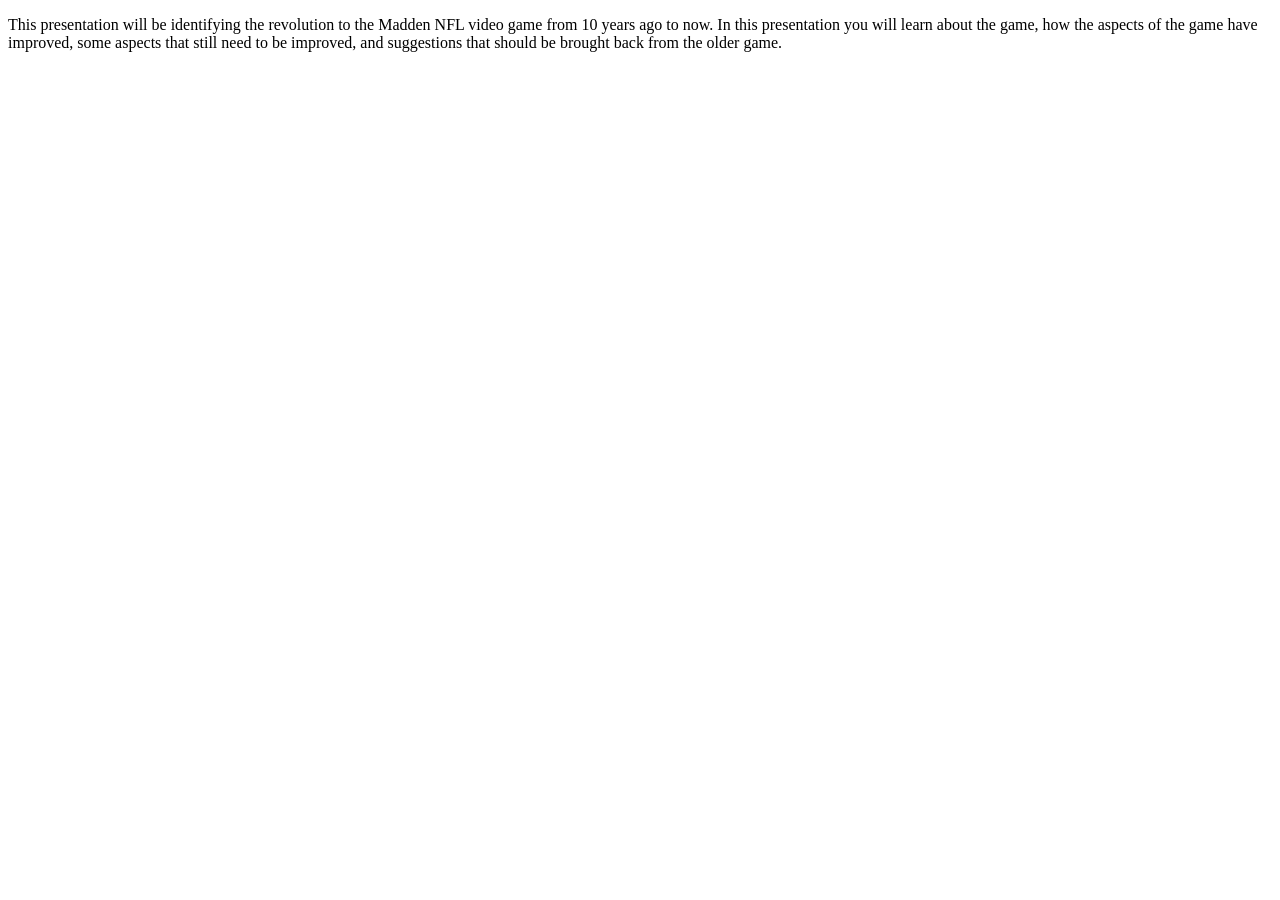
==== Index.html @ e031095c "Rename Comparison.html to Index.html" ====
<!DOCTYPE html>
<html>
    <head>
        <link rel = "stylesheet" type="text/css" href = "style.css">       
        <title><h1>Comparison of Madden 2008 to Madden 2019</h1></title>
</head>
<BODY>
    <p> This presentation will be identifying the revolution to the Madden NFL video game from 10 years ago to now. 
        In this presentation you will learn about the game, how the aspects of the game have improved, some aspects that 
        still need to be improved, and suggestions that should be brought back from the older game.
    </p>










</BODY>
</html>
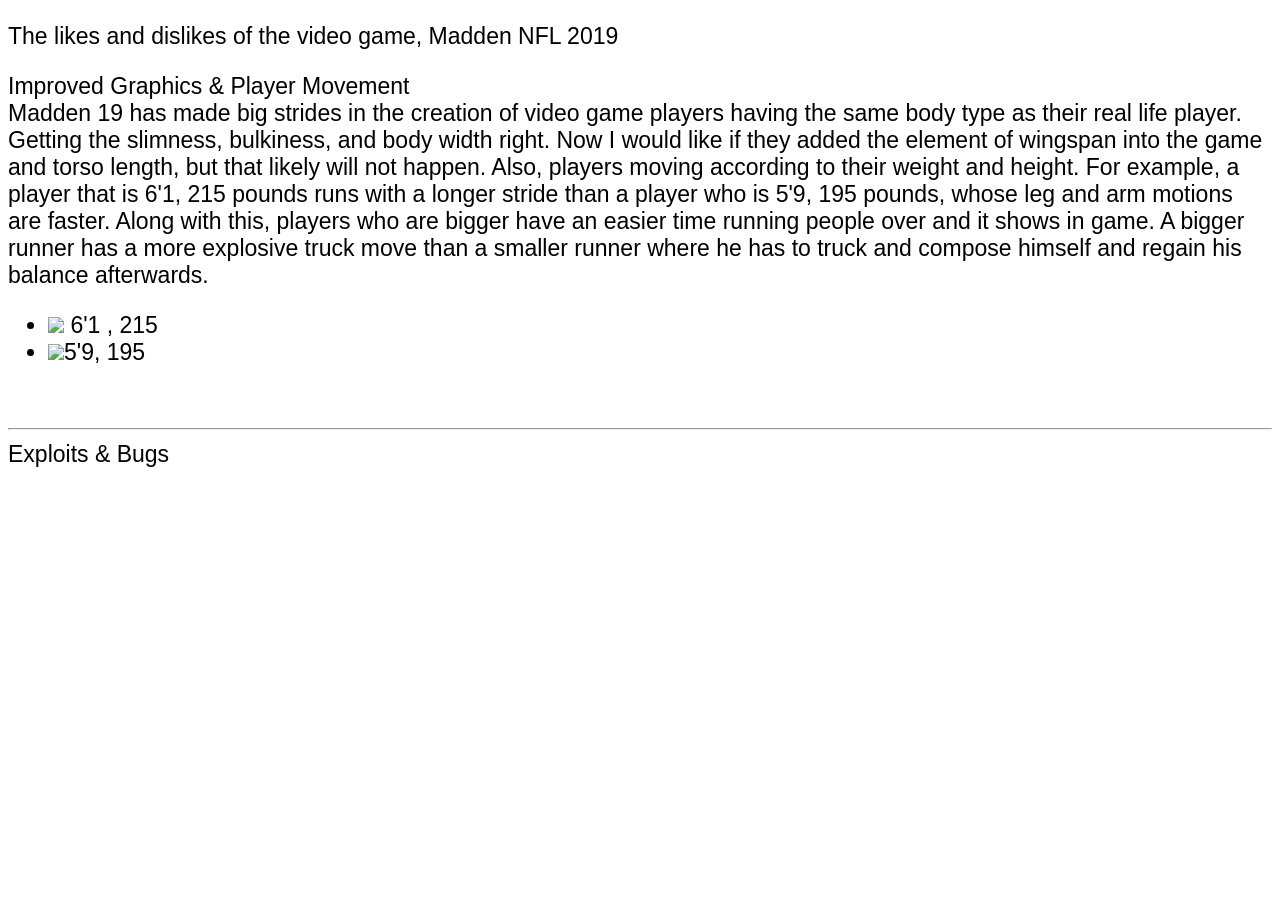
==== commit d48690b4: "added content" ====
--- a/Index.html
+++ b/Index.html
@@ -1,14 +1,40 @@
 <!DOCTYPE html>
 <html>
     <head>
+         <link href="https://fonts.googleapis.com/css?family=Sarabun" rel="stylesheet">
         <link rel = "stylesheet" type="text/css" href = "style.css">       
-        <title><h1>Comparison of Madden 2008 to Madden 2019</h1></title>
+        <title><h1> Madden  NFL 2019</h1></title>
 </head>
 <BODY>
-    <p> This presentation will be identifying the revolution to the Madden NFL video game from 10 years ago to now. 
-        In this presentation you will learn about the game, how the aspects of the game have improved, some aspects that 
-        still need to be improved, and suggestions that should be brought back from the older game.
+    <p> The likes and dislikes of the video game, Madden NFL 2019
     </p>
+    <section>
+        <header>Improved Graphics & Player Movement
+        </header>
+        <article> Madden 19 has made big strides in the creation of  video game players having
+            the same body type as their real life player. Getting the slimness, bulkiness, and body width right.
+            Now I would like if they added the element of wingspan into the game and torso length, but that likely will not happen.
+            Also, players moving according to their weight and height. For example, a player that is 6'1, 215 pounds
+            runs with a longer stride than a player who is 5'9, 195 pounds, whose leg and arm motions are faster. Along with this,
+            players who are bigger have an easier time running people over and it shows in game. A bigger runner has a more explosive
+            truck move than a smaller runner where he has to truck and compose himself and regain his balance afterwards.
+        </article>
+        <footer>
+            <ul>
+                <Li><img src ="rb.jfif"> 6'1 , 215</Li>
+                <li> <img src="wr.jfif">5'9, 195</li>
+            </ul>
+        </footer>
+    </section>
+    <br>
+    <hr>
+    <section>
+        <header>Exploits & Bugs</header>
+        <article></article>
+        <footer></footer>
+    </section>
+
+
 
 
 
--- a/style.css
+++ b/style.css
@@ -0,0 +1,3 @@
+body{
+    font-size: 23px;
+    font-family:'Sarabun', sans-serif;}
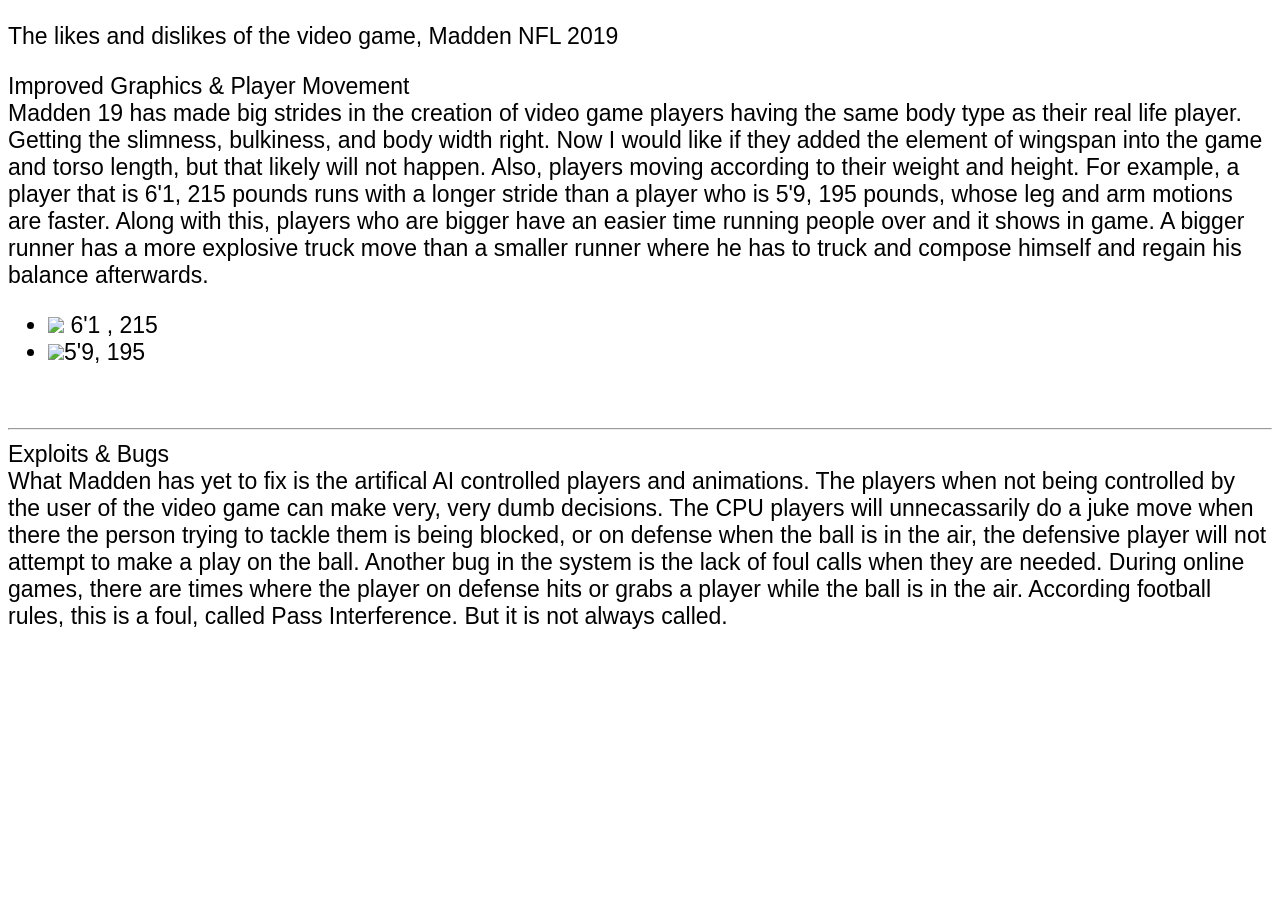
==== commit 6e57409a: "added paragraph" ====
--- a/Index.html
+++ b/Index.html
@@ -30,7 +30,14 @@
     <hr>
     <section>
         <header>Exploits & Bugs</header>
-        <article></article>
+        <article>What Madden has yet to fix is the artifical AI controlled players and animations.
+            The players when  not being controlled by the user of the video game  can make very, very dumb decisions. 
+            The CPU players will unnecassarily do a juke move when there the person trying to tackle them is being blocked, 
+            or on defense when the ball is in the air, the defensive player will not attempt to make a play on the ball. 
+            Another bug in the system is the lack of foul calls when they are needed. During online games, there are times where
+            the player on defense hits or grabs a player while the ball is in the air. According football rules, this is a foul,
+            called Pass Interference. But it is not always called.
+        </article>
         <footer></footer>
     </section>
 
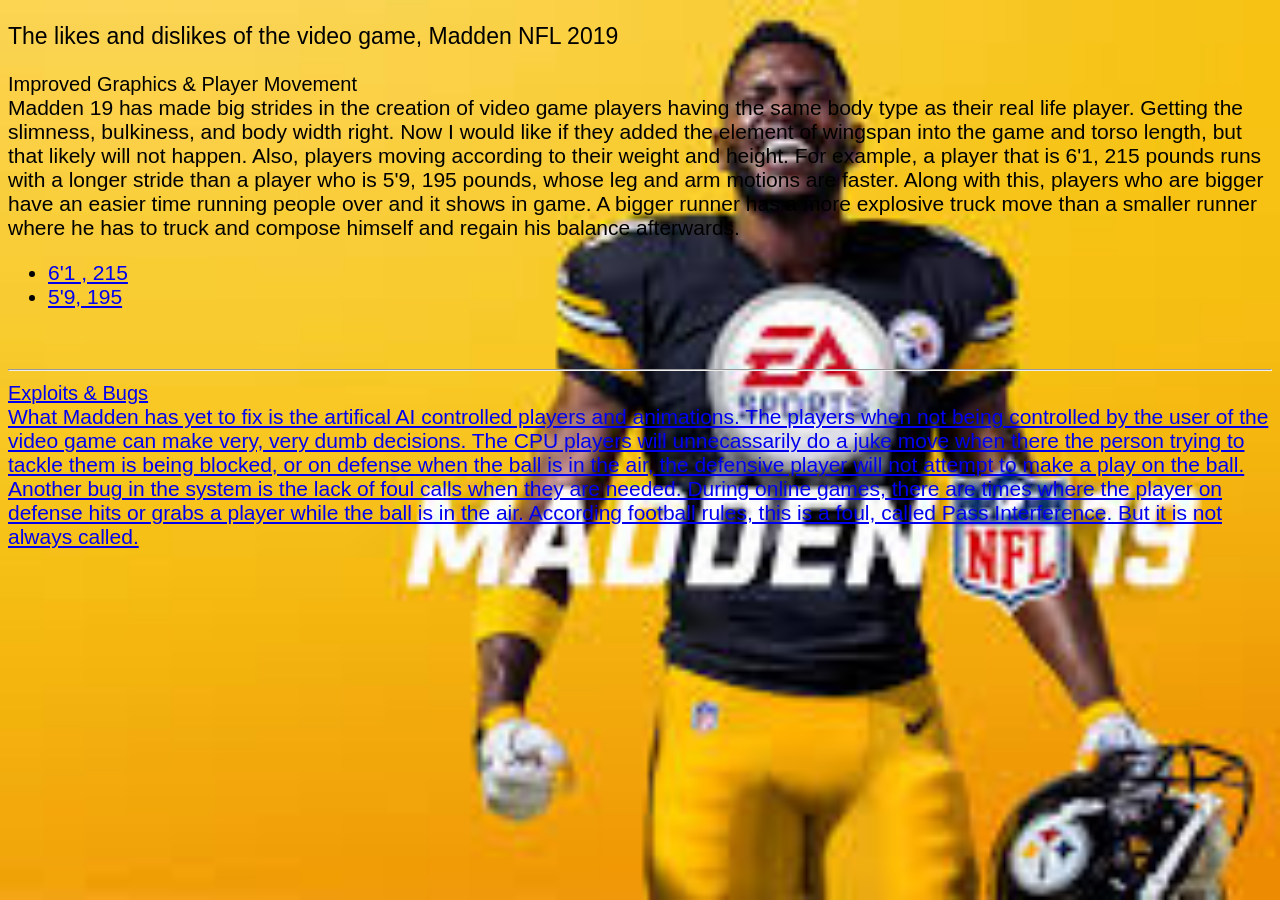
==== commit 829df6c1: "size" ====
--- a/Index.html
+++ b/Index.html
@@ -21,9 +21,10 @@
         </article>
         <footer>
             <ul>
-                <Li><img src ="rb.jfif"> 6'1 , 215</Li>
-                <li> <img src="wr.jfif">5'9, 195</li>
+                <Li><a href ="Resources/rb.jfif"> 6'1 , 215</Li>
+                <li><a href="Resources/wr.jfif">5'9, 195</li>
             </ul>
+            
         </footer>
     </section>
     <br>
--- a/style.css
+++ b/style.css
@@ -1,3 +1,17 @@
 body{
     font-size: 23px;
-    font-family:'Sarabun', sans-serif;}+    font-family:'Sarabun', sans-serif;
+    background-image: url('Resources/compare2.jfif') ;
+    background-size: cover;
+    background-attachment: fixed
+}
+
+
+    h1{font-size:25px;
+    text-decoration: underline wavy }
+
+    header{font-size:20px}
+    section{ font-size:21px;}
+
+
+
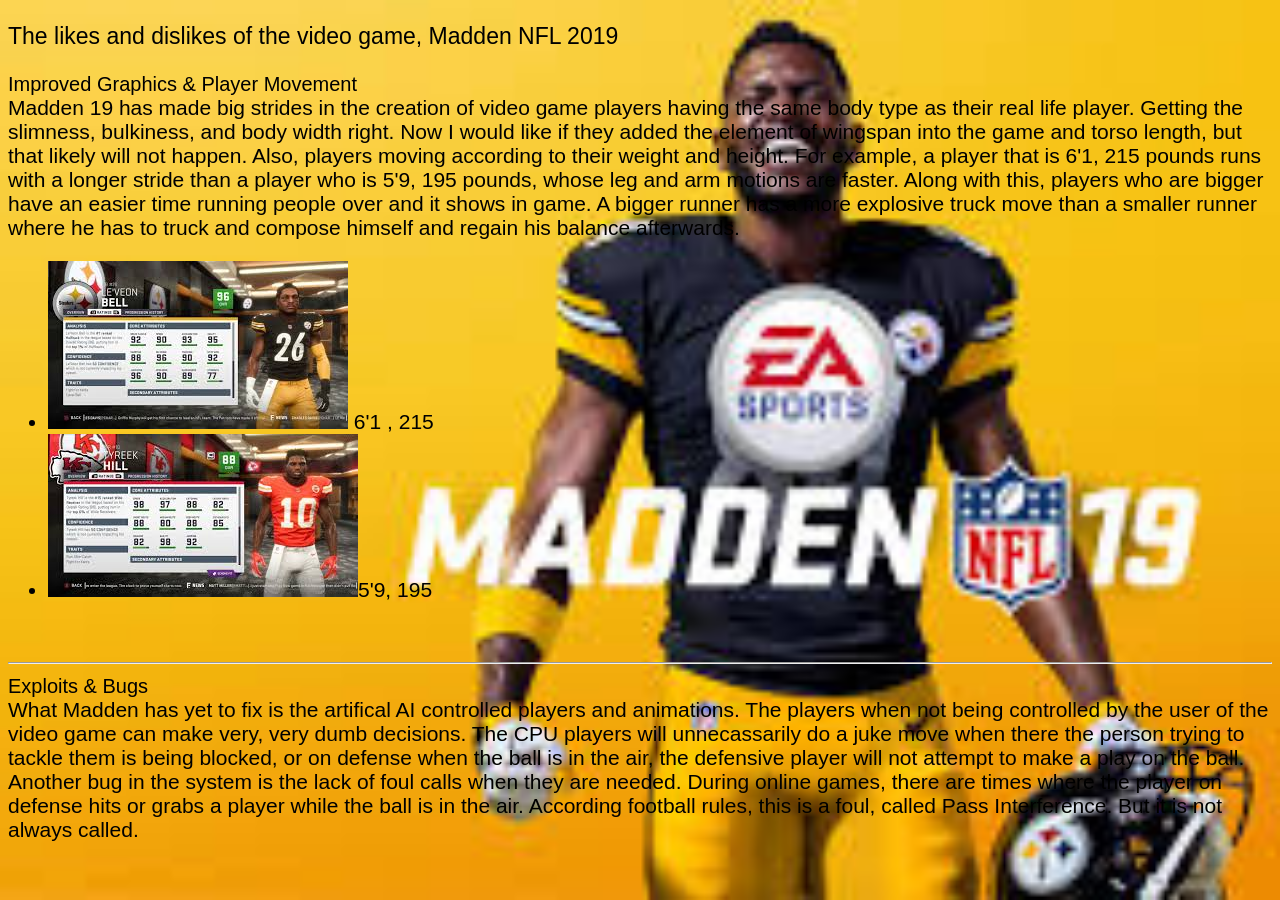
==== commit ffc09c81: "pictures" ====
--- a/Index.html
+++ b/Index.html
@@ -21,8 +21,8 @@
         </article>
         <footer>
             <ul>
-                <Li><a href ="Resources/rb.jfif"> 6'1 , 215</Li>
-                <li><a href="Resources/wr.jfif">5'9, 195</li>
+                <Li><img src="Resources/rb.jfif"> 6'1 , 215</Li>
+                <li><img src="Resources/wr.jfif">5'9, 195</li>
             </ul>
             
         </footer>
